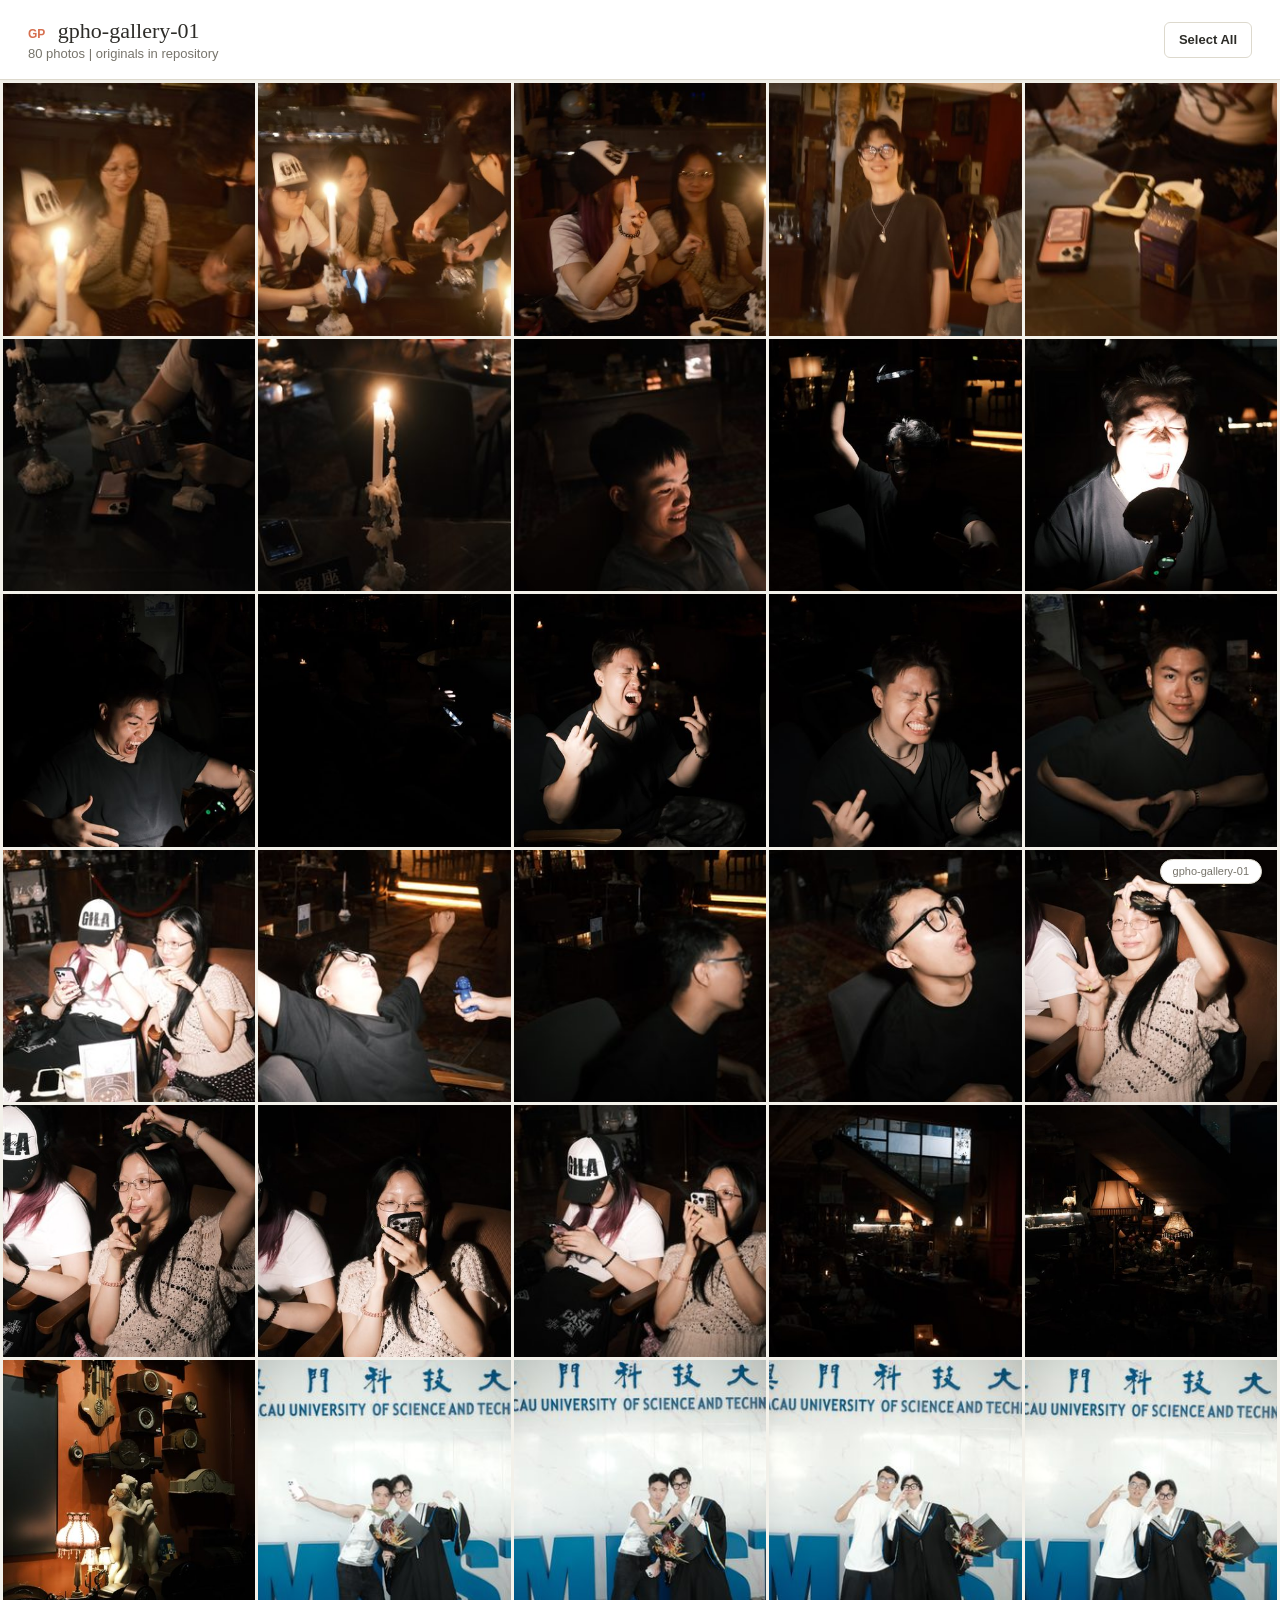
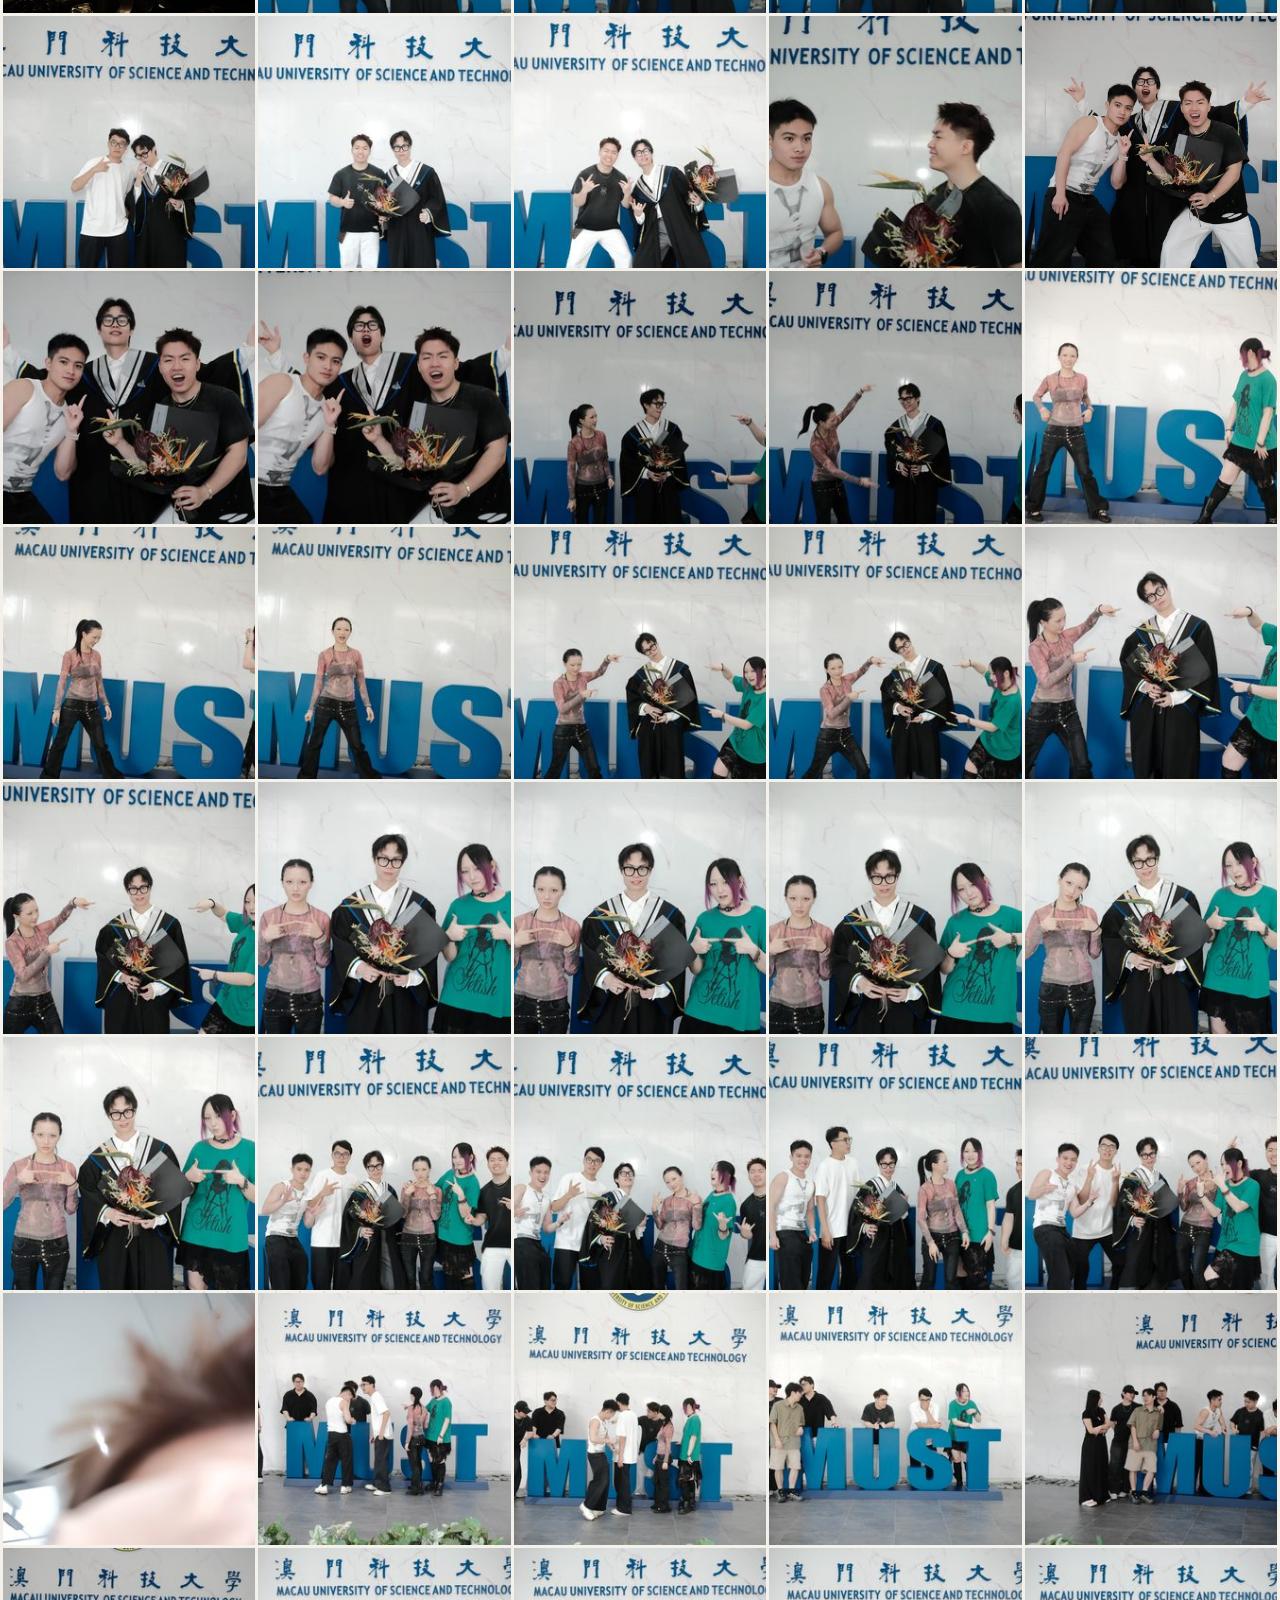
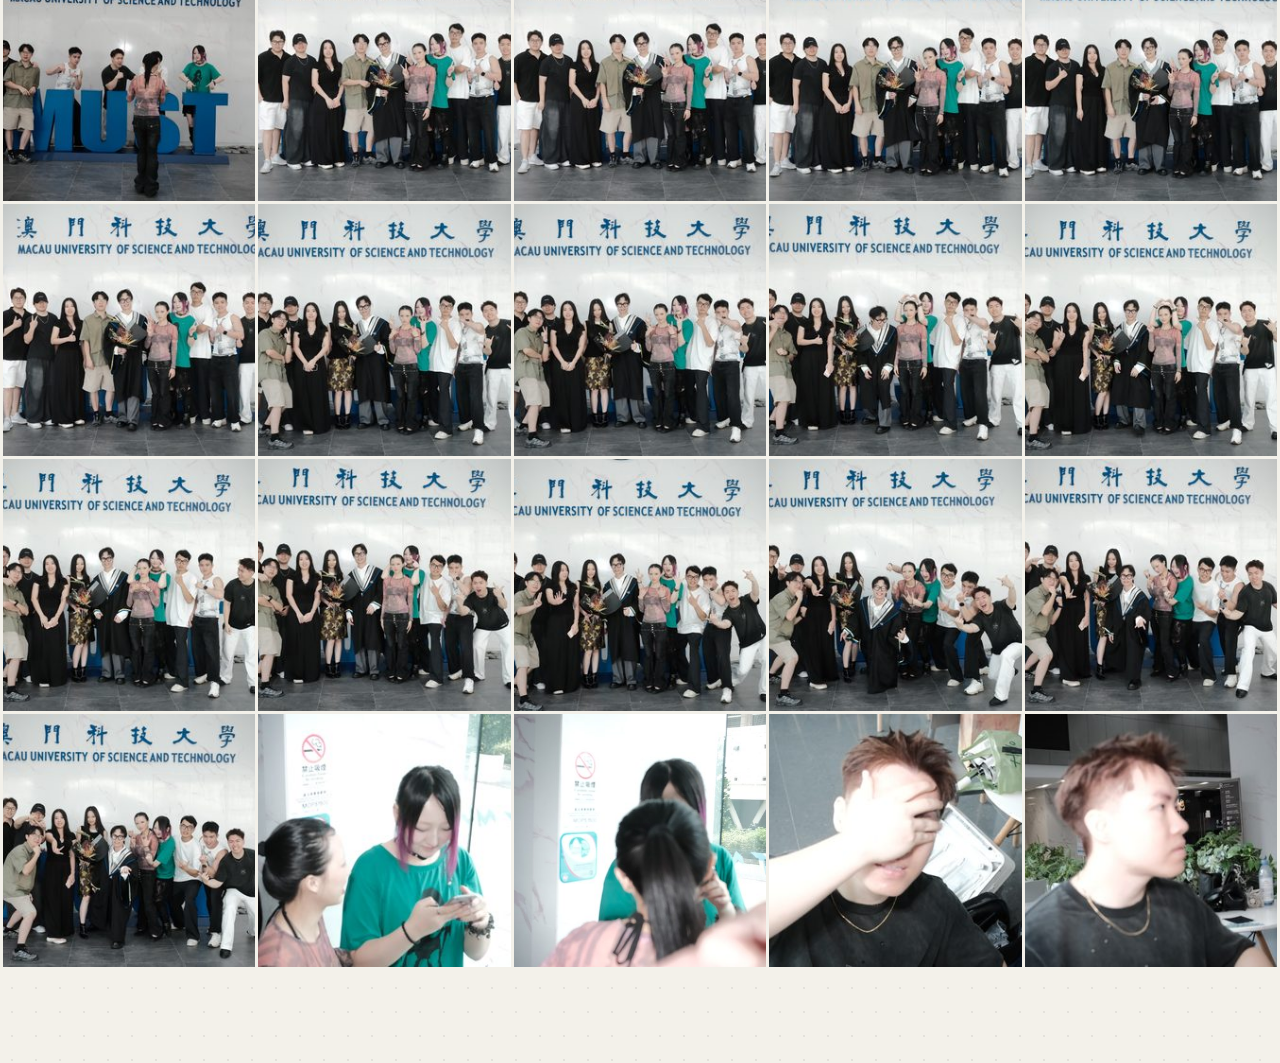
==== index.html @ e265bdc8 "feat: add static gpho gallery" ====
<!doctype html>
<html lang="en">
<head>
  <meta charset="utf-8">
  <meta name="viewport" content="width=device-width, initial-scale=1">
  <title>gpho-gallery-01</title>
  <meta name="description" content="Browse and download original photos from gpho-gallery-01.">
  <meta property="og:title" content="gpho-gallery-01">
  <meta property="og:description" content="Browse, select, and download original photo files.">
  <meta property="og:type" content="website">
  <link rel="stylesheet" href="styles.css">
</head>
<body>
  <header class="topbar">
    <div>
      <h1><span aria-hidden="true">GP</span> gpho-gallery-01</h1>
      <p id="meta">Loading gallery</p>
    </div>
    <div class="top-actions">
      <button class="button" id="selectAll" type="button">Select All</button>
    </div>
  </header>

  <main>
    <div class="loading" id="loading" role="status">Loading gallery...</div>
    <section class="grid" id="grid" aria-label="Photo gallery"></section>
  </main>

  <div class="lightbox" id="lightbox" role="dialog" aria-modal="true" aria-label="Photo preview">
    <div class="lightbox-top">
      <span id="lightboxName"></span>
      <button class="icon-button" id="closeLightbox" type="button" aria-label="Close preview">x</button>
    </div>
    <div class="lightbox-body">
      <button class="nav-button prev" id="prevPhoto" type="button" aria-label="Previous photo">&lt;</button>
      <img id="lightboxImage" src="" alt="">
      <button class="nav-button next" id="nextPhoto" type="button" aria-label="Next photo">&gt;</button>
    </div>
    <div class="lightbox-actions">
      <button class="button" id="toggleLightboxSelection" type="button">Select</button>
      <a class="button" id="downloadSingle" href="#" download>Download Original</a>
    </div>
  </div>

  <aside class="selection-bar" id="selectionBar" aria-live="polite">
    <div>
      <strong id="selectedCount">0</strong>
      <span id="selectedLabel">photos selected</span>
      <span id="selectedSize"></span>
      <p id="selectedHint">Original files only</p>
    </div>
    <div class="selection-actions">
      <button class="button" id="clearSelection" type="button">Clear</button>
      <button class="button primary" id="downloadSelection" type="button">Download Originals</button>
    </div>
  </aside>

  <footer class="credit">gpho-gallery-01</footer>
  <script src="app.js"></script>
</body>
</html>
---- styles.css ----
:root {
  --bg: #f3f1ea;
  --surface: #ffffff;
  --ink: #2d2c28;
  --muted: #77746b;
  --line: #ddd9cd;
  --accent: #d66f4f;
  --accent-strong: #bd5d41;
  --tile: #e5e1d6;
  --shadow: rgba(27, 25, 21, 0.12);
  --serif: ui-serif, Georgia, Cambria, "Times New Roman", Times, serif;
  --sans: -apple-system, BlinkMacSystemFont, "Segoe UI", Roboto, Helvetica, Arial, sans-serif;
}

* {
  box-sizing: border-box;
}

html {
  background: var(--bg);
}

body {
  margin: 0;
  min-height: 100vh;
  color: var(--ink);
  font-family: var(--sans);
  background-color: var(--bg);
  background-image: radial-gradient(rgba(45, 44, 40, 0.08) 1px, transparent 1px);
  background-size: 24px 24px;
}

button,
a {
  font: inherit;
}

.topbar {
  position: sticky;
  top: 0;
  z-index: 20;
  display: flex;
  align-items: center;
  justify-content: space-between;
  gap: 16px;
  padding: 18px 28px;
  background: var(--surface);
  border-bottom: 1px solid var(--line);
  box-shadow: 0 1px 3px rgba(0, 0, 0, 0.04);
}

h1 {
  margin: 0;
  font-family: var(--serif);
  font-size: 22px;
  font-weight: 500;
  line-height: 1.15;
  letter-spacing: 0;
}

h1 span {
  color: var(--accent);
  margin-right: 7px;
  font-family: var(--sans);
  font-size: 12px;
  font-weight: 700;
}

.topbar p {
  margin: 3px 0 0;
  color: var(--muted);
  font-size: 13px;
}

.top-actions,
.selection-actions,
.lightbox-actions {
  display: flex;
  align-items: center;
  gap: 8px;
}

.button,
.icon-button,
.nav-button {
  border: 1px solid var(--line);
  background: var(--surface);
  color: var(--ink);
  cursor: pointer;
  text-decoration: none;
  transition: background 0.15s ease, border-color 0.15s ease, color 0.15s ease;
}

.button {
  min-height: 36px;
  padding: 8px 14px;
  border-radius: 6px;
  font-size: 13px;
  font-weight: 600;
  white-space: nowrap;
}

.button:hover,
.button:focus-visible {
  border-color: var(--muted);
}

.button.primary,
.button.active {
  border-color: var(--accent);
  background: var(--accent);
  color: #fff;
}

.button.primary:hover,
.button.primary:focus-visible,
.button.active:hover,
.button.active:focus-visible {
  border-color: var(--accent-strong);
  background: var(--accent-strong);
}

.grid {
  display: grid;
  grid-template-columns: repeat(auto-fill, minmax(210px, 1fr));
  gap: 3px;
  padding: 3px 3px 96px;
}

.cell {
  position: relative;
  display: block;
  aspect-ratio: 1;
  overflow: hidden;
  border: 0;
  background: var(--tile);
  cursor: pointer;
  padding: 0;
}

.cell img {
  display: block;
  width: 100%;
  height: 100%;
  object-fit: cover;
  transition: transform 0.25s ease, opacity 0.2s ease;
}

.cell:hover img,
.cell:focus-visible img {
  transform: scale(1.035);
}

.cell.selected::after {
  content: "";
  position: absolute;
  inset: 0;
  border: 3px solid var(--accent);
  pointer-events: none;
}

.check {
  position: absolute;
  top: 8px;
  right: 8px;
  display: grid;
  place-items: center;
  width: 28px;
  height: 28px;
  border: 2px solid rgba(255, 255, 255, 0.9);
  border-radius: 50%;
  background: rgba(0, 0, 0, 0.28);
  color: #fff;
  font-size: 14px;
  font-weight: 700;
  opacity: 0;
  transition: opacity 0.15s ease, background 0.15s ease;
}

.cell:hover .check,
.cell:focus-visible .check,
.cell.selected .check {
  opacity: 1;
}

.cell.selected .check {
  background: var(--accent);
  border-color: var(--accent);
}

.filename {
  position: absolute;
  right: 0;
  bottom: 0;
  left: 0;
  padding: 22px 8px 6px;
  background: linear-gradient(transparent, rgba(0, 0, 0, 0.58));
  color: #fff;
  font-size: 11px;
  line-height: 1.2;
  opacity: 0;
  overflow-wrap: anywhere;
  transition: opacity 0.15s ease;
}

.cell:hover .filename,
.cell:focus-visible .filename {
  opacity: 1;
}

.loading {
  display: grid;
  min-height: 55vh;
  place-items: center;
  color: var(--muted);
  font-family: var(--serif);
  font-size: 16px;
}

.lightbox {
  position: fixed;
  inset: 0;
  z-index: 50;
  display: none;
  flex-direction: column;
  background: rgba(11, 10, 8, 0.94);
  backdrop-filter: blur(6px);
}

.lightbox.open {
  display: flex;
}

.lightbox-top {
  display: flex;
  align-items: center;
  justify-content: space-between;
  gap: 16px;
  min-height: 64px;
  padding: 14px 20px;
  color: rgba(255, 255, 255, 0.72);
  font-size: 13px;
}

.icon-button {
  display: grid;
  place-items: center;
  width: 38px;
  height: 38px;
  border: 0;
  border-radius: 50%;
  background: transparent;
  color: rgba(255, 255, 255, 0.72);
  font-size: 20px;
}

.icon-button:hover,
.icon-button:focus-visible,
.nav-button:hover,
.nav-button:focus-visible {
  background: rgba(255, 255, 255, 0.14);
  color: #fff;
}

.lightbox-body {
  position: relative;
  display: flex;
  flex: 1;
  align-items: center;
  justify-content: center;
  min-height: 0;
  padding: 0 62px;
}

.lightbox-body img {
  display: block;
  max-width: 90vw;
  max-height: calc(100vh - 142px);
  object-fit: contain;
  border-radius: 3px;
}

.nav-button {
  position: absolute;
  top: 50%;
  display: grid;
  place-items: center;
  width: 44px;
  height: 44px;
  border: 0;
  border-radius: 50%;
  background: rgba(255, 255, 255, 0.08);
  color: rgba(255, 255, 255, 0.74);
  font-size: 24px;
  transform: translateY(-50%);
}

.nav-button.prev {
  left: 12px;
}

.nav-button.next {
  right: 12px;
}

.lightbox-actions {
  justify-content: center;
  min-height: 72px;
  padding: 14px;
}

.lightbox-actions .button {
  border-color: rgba(255, 255, 255, 0.18);
  background: rgba(255, 255, 255, 0.08);
  color: rgba(255, 255, 255, 0.88);
}

.lightbox-actions .button:hover,
.lightbox-actions .button:focus-visible {
  background: rgba(255, 255, 255, 0.16);
}

.lightbox-actions .button.active {
  border-color: var(--accent);
  background: var(--accent);
  color: #fff;
}

.selection-bar {
  position: fixed;
  right: 0;
  bottom: 0;
  left: 0;
  z-index: 30;
  display: none;
  align-items: center;
  justify-content: space-between;
  gap: 16px;
  padding: 14px 28px;
  background: var(--surface);
  border-top: 1px solid var(--line);
  box-shadow: 0 -4px 16px rgba(0, 0, 0, 0.06);
}

.selection-bar.show {
  display: flex;
}

.selection-bar strong {
  font-family: var(--serif);
  font-size: 18px;
}

#selectedLabel,
#selectedSize {
  color: var(--muted);
  font-size: 14px;
}

#selectedHint {
  margin: 3px 0 0;
  color: var(--muted);
  font-size: 12px;
}

.credit {
  position: fixed;
  right: 18px;
  bottom: 16px;
  z-index: 10;
  padding: 6px 12px;
  border: 1px solid var(--line);
  border-radius: 20px;
  background: var(--surface);
  box-shadow: 0 2px 8px rgba(0, 0, 0, 0.06);
  color: var(--muted);
  font-size: 11px;
  line-height: 1;
}

body.has-selection .credit {
  display: none;
}

@media (max-width: 760px) {
  .topbar {
    padding: 14px 16px;
  }

  .grid {
    grid-template-columns: repeat(2, 1fr);
  }

  .selection-bar {
    align-items: stretch;
    flex-direction: column;
    padding: 12px 16px;
    text-align: center;
  }

  .selection-actions {
    display: grid;
    grid-template-columns: 1fr 1fr;
  }

  .selection-actions .button {
    width: 100%;
  }

  .lightbox-body {
    padding: 0 48px;
  }
}

@media (max-width: 380px) {
  .topbar {
    align-items: flex-start;
    flex-direction: column;
    gap: 10px;
  }

  .top-actions,
  .top-actions .button {
    width: 100%;
  }

  .lightbox-body {
    padding: 0 42px;
  }
}
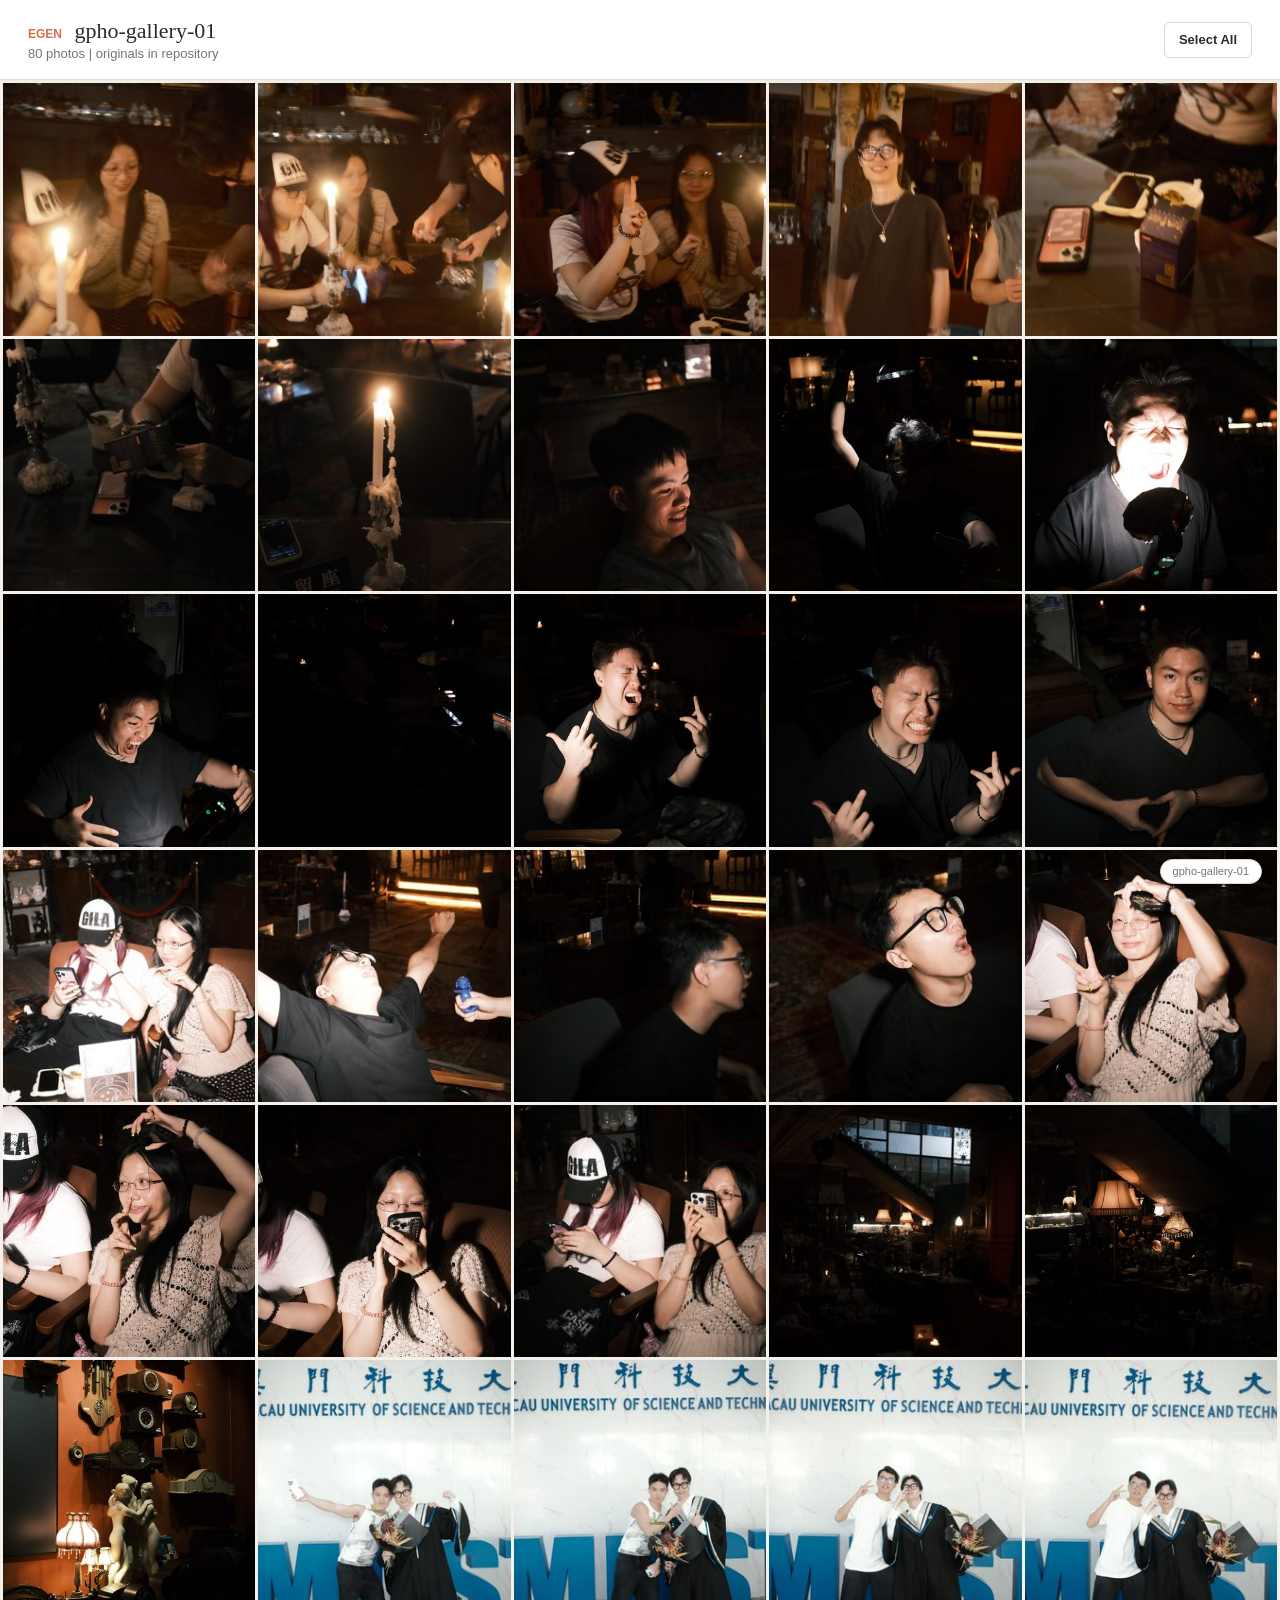
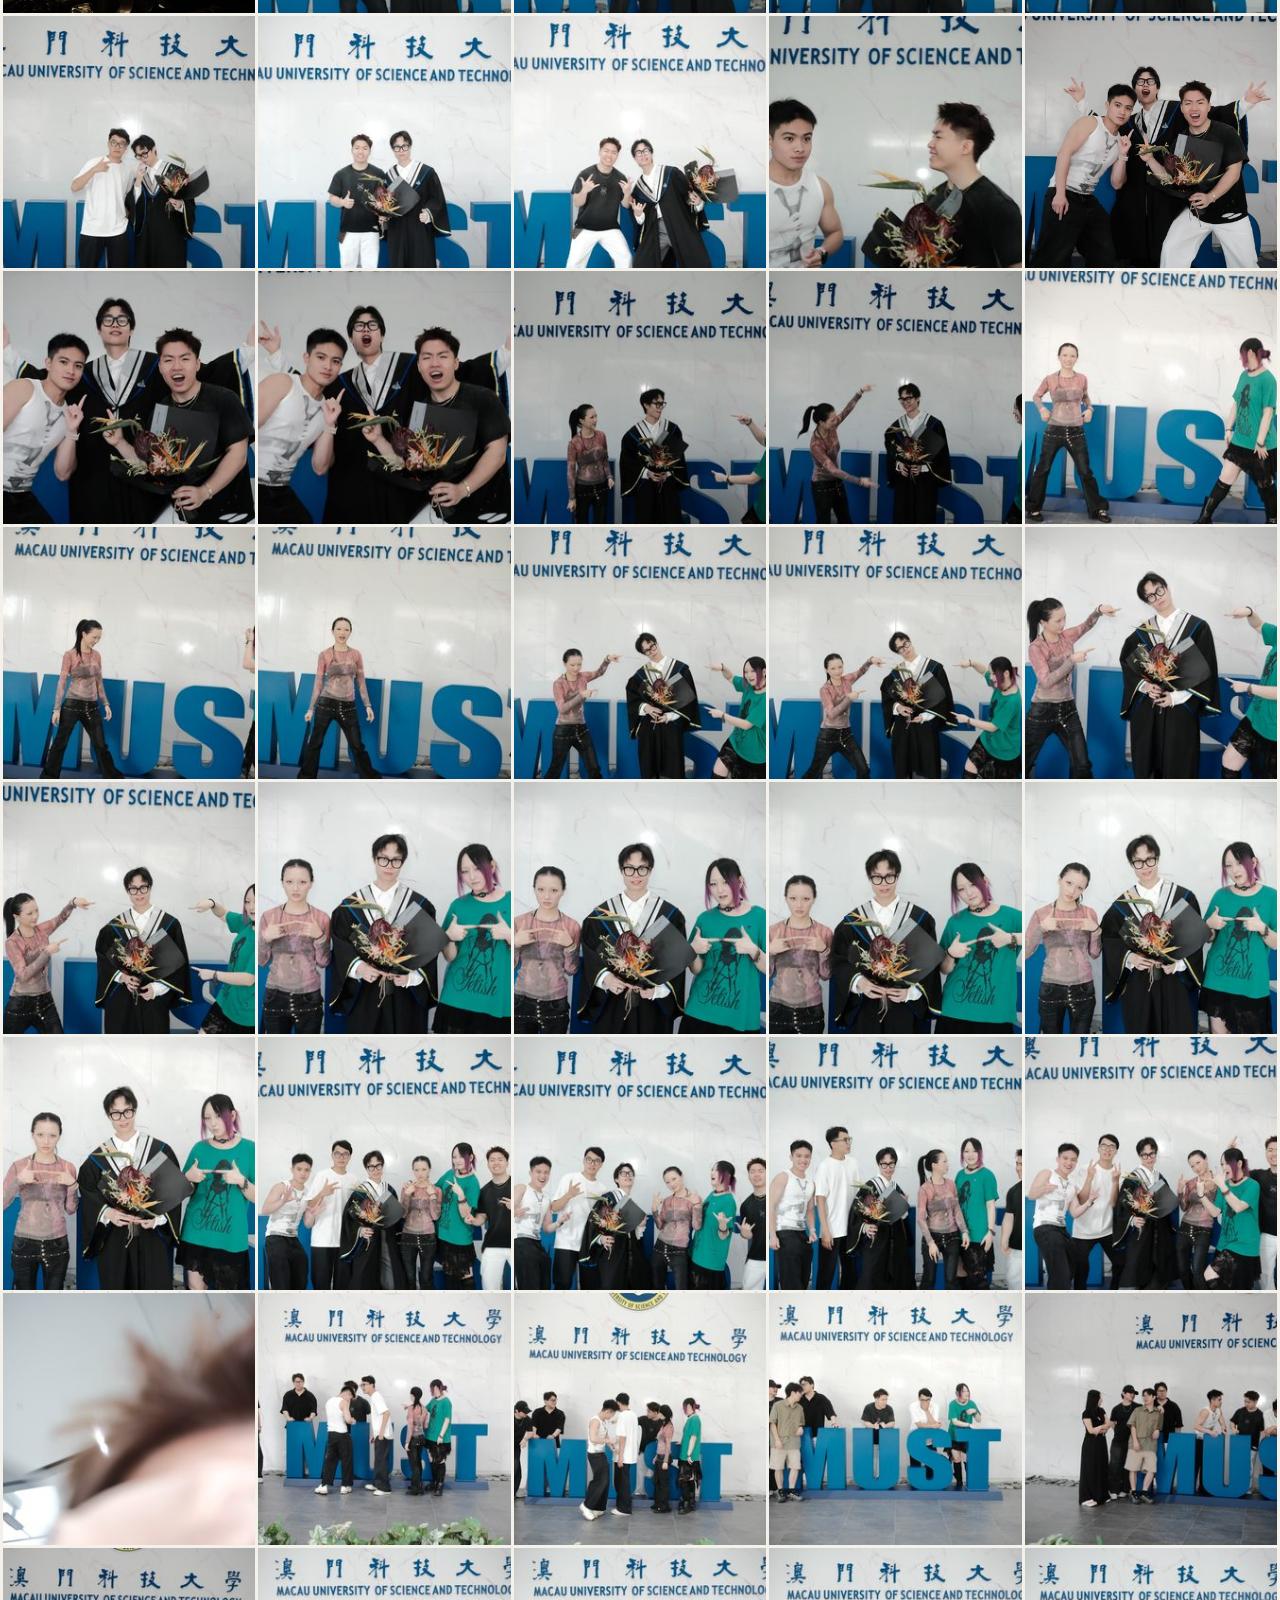
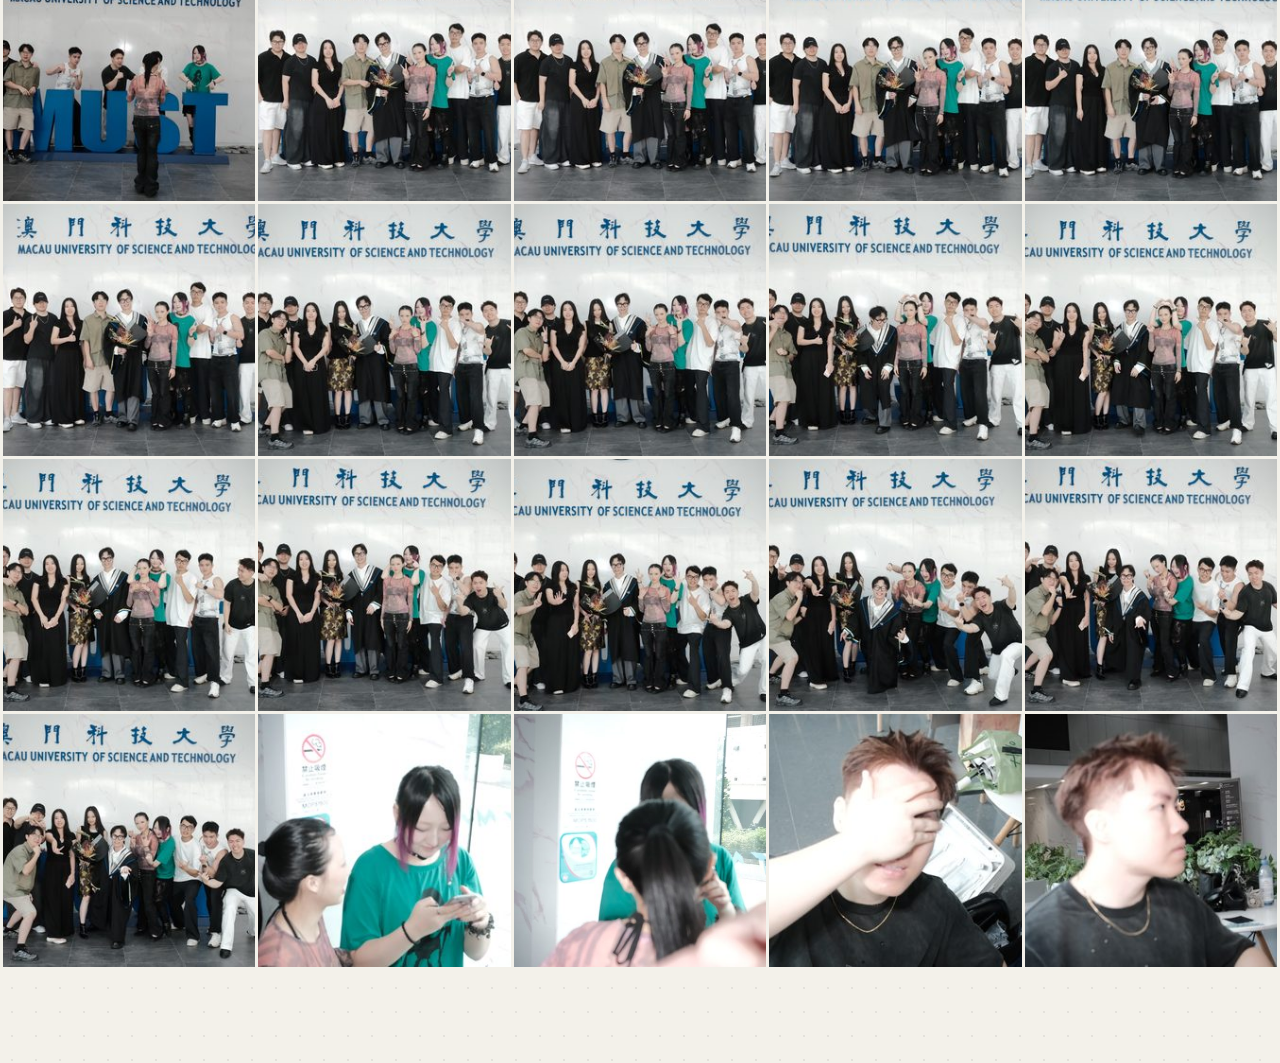
==== commit cb0c0133: "chore: update gallery brand text" ====
--- a/index.html
+++ b/index.html
@@ -1,61 +1,100 @@
 <!doctype html>
 <html lang="en">
-<head>
-  <meta charset="utf-8">
-  <meta name="viewport" content="width=device-width, initial-scale=1">
-  <title>gpho-gallery-01</title>
-  <meta name="description" content="Browse and download original photos from gpho-gallery-01.">
-  <meta property="og:title" content="gpho-gallery-01">
-  <meta property="og:description" content="Browse, select, and download original photo files.">
-  <meta property="og:type" content="website">
-  <link rel="stylesheet" href="styles.css">
-</head>
-<body>
-  <header class="topbar">
-    <div>
-      <h1><span aria-hidden="true">GP</span> gpho-gallery-01</h1>
-      <p id="meta">Loading gallery</p>
+  <head>
+    <meta charset="utf-8" />
+    <meta name="viewport" content="width=device-width, initial-scale=1" />
+    <title>gpho-gallery-01</title>
+    <meta
+      name="description"
+      content="Browse and download original photos from gpho-gallery-01."
+    />
+    <meta property="og:title" content="gpho-gallery-01" />
+    <meta
+      property="og:description"
+      content="Browse, select, and download original photo files."
+    />
+    <meta property="og:type" content="website" />
+    <link rel="stylesheet" href="styles.css" />
+  </head>
+  <body>
+    <header class="topbar">
+      <div>
+        <h1><span aria-hidden="true">EGEN</span> gpho-gallery-01</h1>
+        <p id="meta">Loading gallery</p>
+      </div>
+      <div class="top-actions">
+        <button class="button" id="selectAll" type="button">Select All</button>
+      </div>
+    </header>
+
+    <main>
+      <div class="loading" id="loading" role="status">Loading gallery...</div>
+      <section class="grid" id="grid" aria-label="Photo gallery"></section>
+    </main>
+
+    <div
+      class="lightbox"
+      id="lightbox"
+      role="dialog"
+      aria-modal="true"
+      aria-label="Photo preview"
+    >
+      <div class="lightbox-top">
+        <span id="lightboxName"></span>
+        <button
+          class="icon-button"
+          id="closeLightbox"
+          type="button"
+          aria-label="Close preview"
+        >
+          x
+        </button>
+      </div>
+      <div class="lightbox-body">
+        <button
+          class="nav-button prev"
+          id="prevPhoto"
+          type="button"
+          aria-label="Previous photo"
+        >
+          &lt;
+        </button>
+        <img id="lightboxImage" src="" alt="" />
+        <button
+          class="nav-button next"
+          id="nextPhoto"
+          type="button"
+          aria-label="Next photo"
+        >
+          &gt;
+        </button>
+      </div>
+      <div class="lightbox-actions">
+        <button class="button" id="toggleLightboxSelection" type="button">
+          Select
+        </button>
+        <a class="button" id="downloadSingle" href="#" download
+          >Download Original</a
+        >
+      </div>
     </div>
-    <div class="top-actions">
-      <button class="button" id="selectAll" type="button">Select All</button>
-    </div>
-  </header>
 
-  <main>
-    <div class="loading" id="loading" role="status">Loading gallery...</div>
-    <section class="grid" id="grid" aria-label="Photo gallery"></section>
-  </main>
+    <aside class="selection-bar" id="selectionBar" aria-live="polite">
+      <div>
+        <strong id="selectedCount">0</strong>
+        <span id="selectedLabel">photos selected</span>
+        <span id="selectedSize"></span>
+        <p id="selectedHint">Original files only</p>
+      </div>
+      <div class="selection-actions">
+        <button class="button" id="clearSelection" type="button">Clear</button>
+        <button class="button primary" id="downloadSelection" type="button">
+          Download Originals
+        </button>
+      </div>
+    </aside>
 
-  <div class="lightbox" id="lightbox" role="dialog" aria-modal="true" aria-label="Photo preview">
-    <div class="lightbox-top">
-      <span id="lightboxName"></span>
-      <button class="icon-button" id="closeLightbox" type="button" aria-label="Close preview">x</button>
-    </div>
-    <div class="lightbox-body">
-      <button class="nav-button prev" id="prevPhoto" type="button" aria-label="Previous photo">&lt;</button>
-      <img id="lightboxImage" src="" alt="">
-      <button class="nav-button next" id="nextPhoto" type="button" aria-label="Next photo">&gt;</button>
-    </div>
-    <div class="lightbox-actions">
-      <button class="button" id="toggleLightboxSelection" type="button">Select</button>
-      <a class="button" id="downloadSingle" href="#" download>Download Original</a>
-    </div>
-  </div>
-
-  <aside class="selection-bar" id="selectionBar" aria-live="polite">
-    <div>
-      <strong id="selectedCount">0</strong>
-      <span id="selectedLabel">photos selected</span>
-      <span id="selectedSize"></span>
-      <p id="selectedHint">Original files only</p>
-    </div>
-    <div class="selection-actions">
-      <button class="button" id="clearSelection" type="button">Clear</button>
-      <button class="button primary" id="downloadSelection" type="button">Download Originals</button>
-    </div>
-  </aside>
-
-  <footer class="credit">gpho-gallery-01</footer>
-  <script src="app.js"></script>
-</body>
+    <footer class="credit">gpho-gallery-01</footer>
+    <script src="app.js"></script>
+  </body>
 </html>
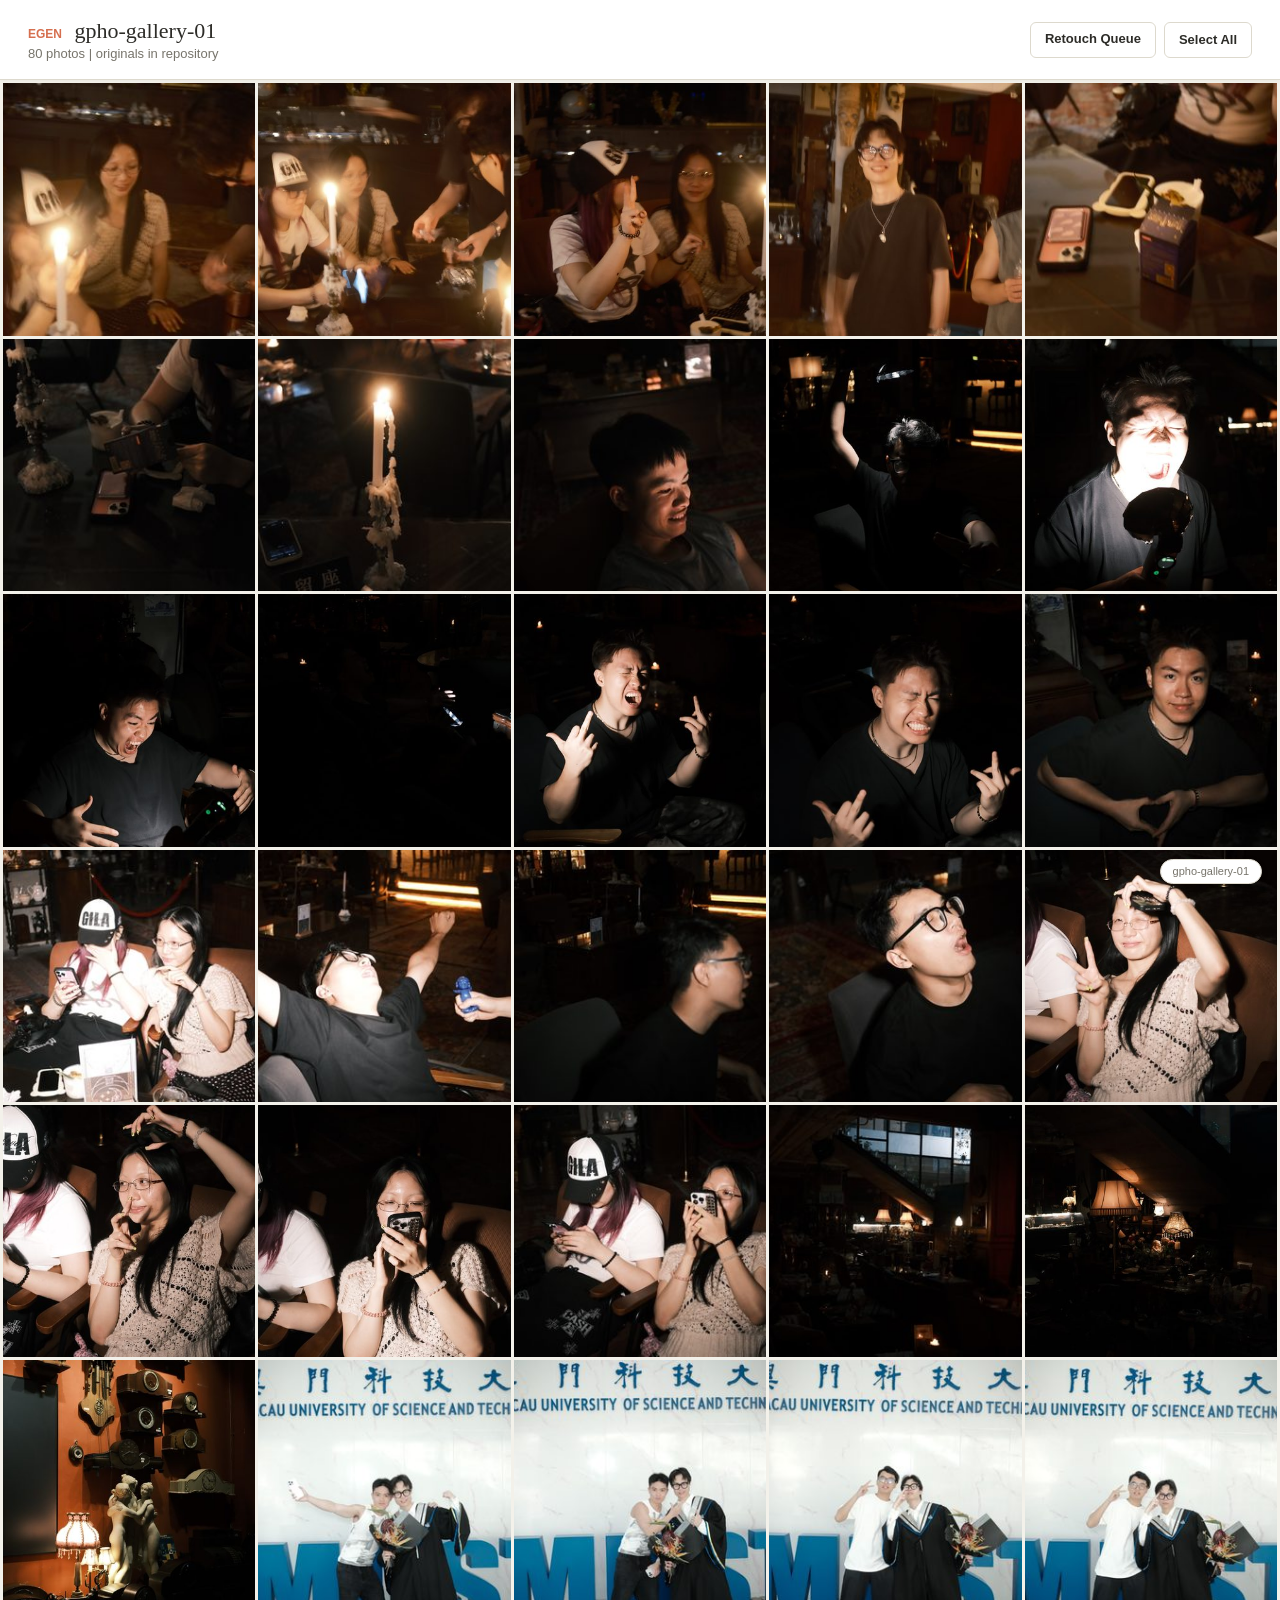
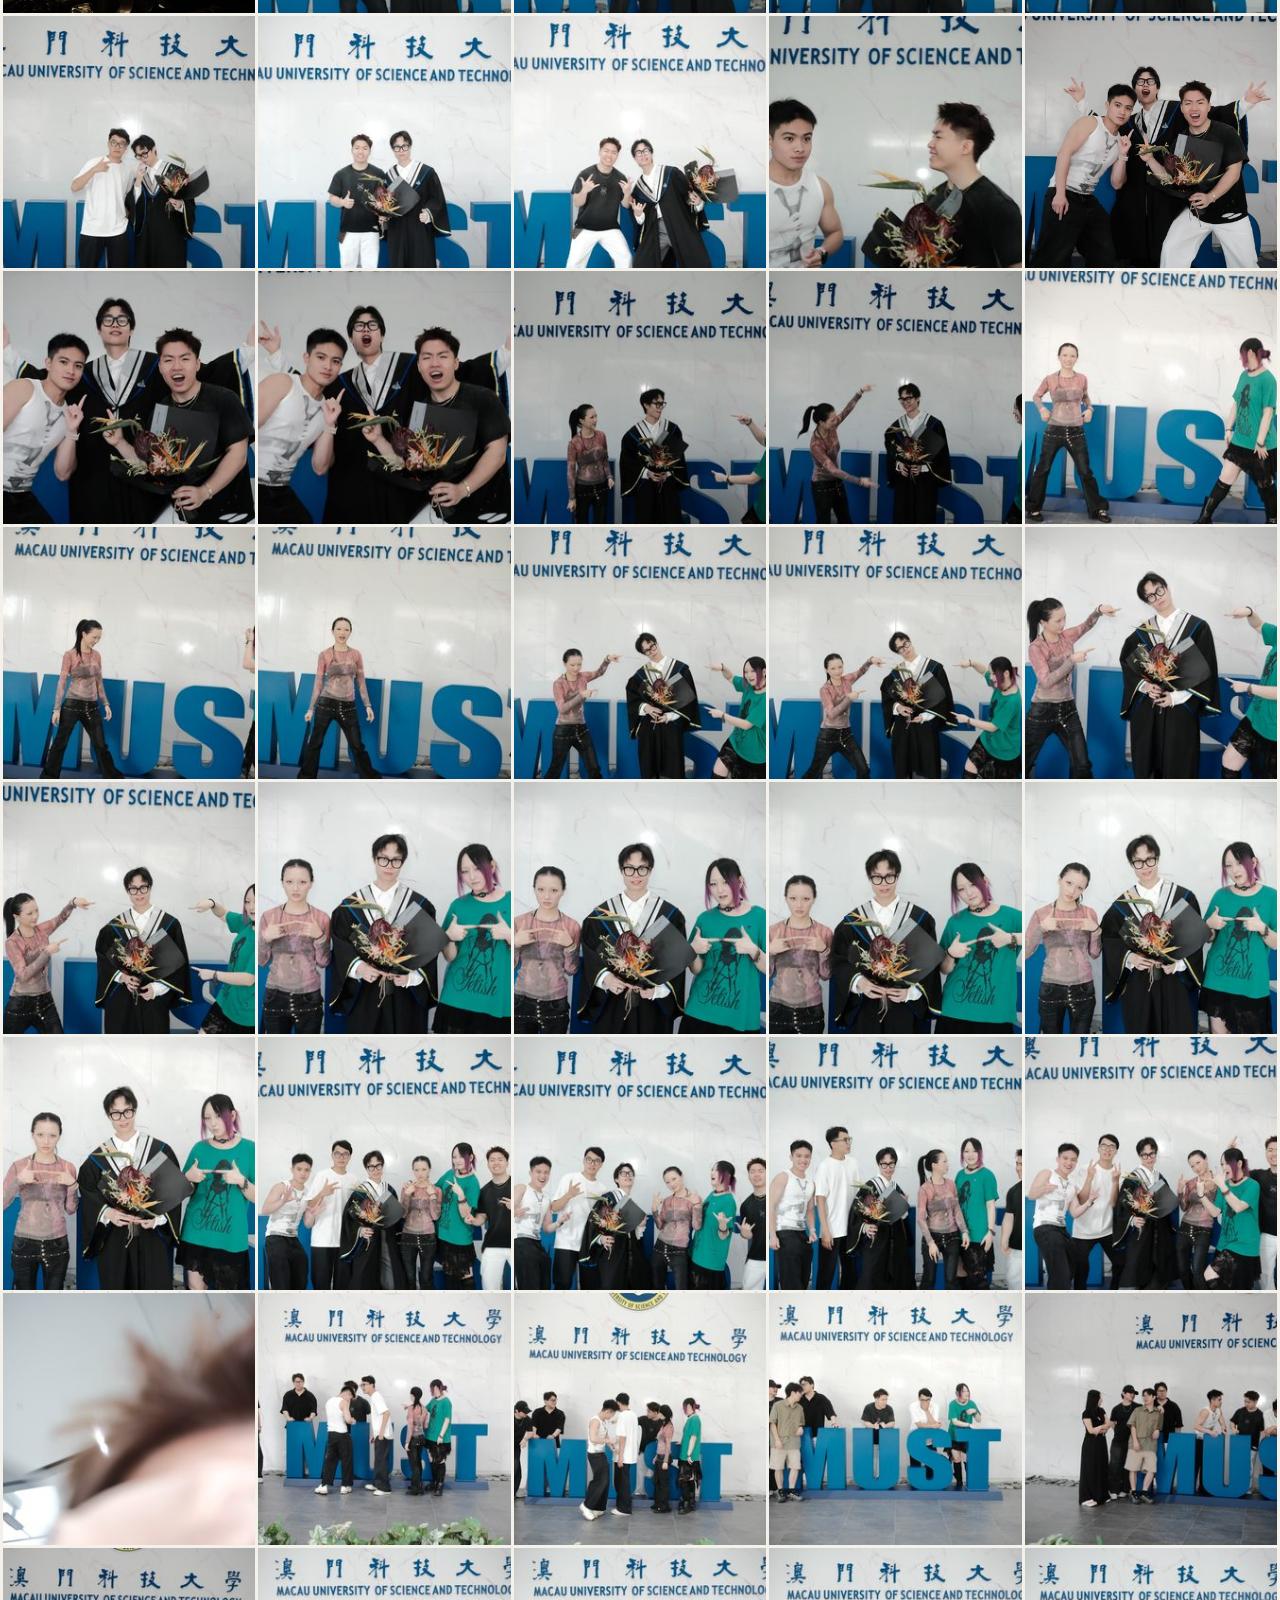
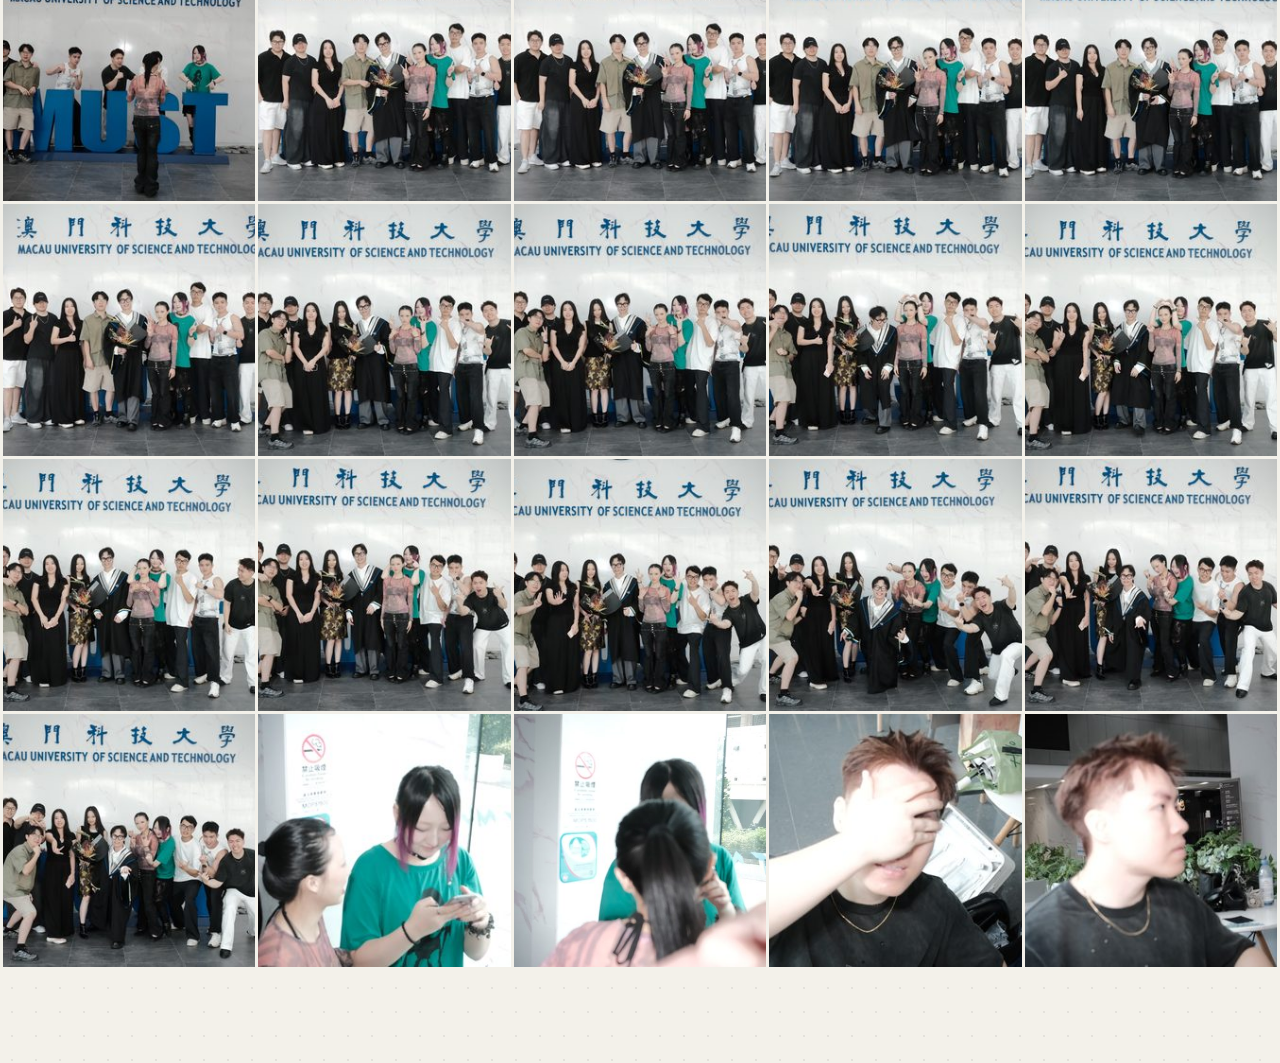
==== commit ec206cc8: "fix: bust retouch queue cache" ====
--- a/index.html
+++ b/index.html
@@ -23,6 +23,7 @@
         <p id="meta">Loading gallery</p>
       </div>
       <div class="top-actions">
+        <a class="button" id="openRetouch" href="retouch.html">Retouch Queue</a>
         <button class="button" id="selectAll" type="button">Select All</button>
       </div>
     </header>
@@ -88,6 +89,9 @@
       </div>
       <div class="selection-actions">
         <button class="button" id="clearSelection" type="button">Clear</button>
+        <button class="button" id="addToRetouch" type="button">
+          Add to Retouch
+        </button>
         <button class="button primary" id="downloadSelection" type="button">
           Download Originals
         </button>
@@ -95,6 +99,6 @@
     </aside>
 
     <footer class="credit">gpho-gallery-01</footer>
-    <script src="app.js"></script>
+    <script src="app.js?v=20260802-public-retouch-queue"></script>
   </body>
 </html>
